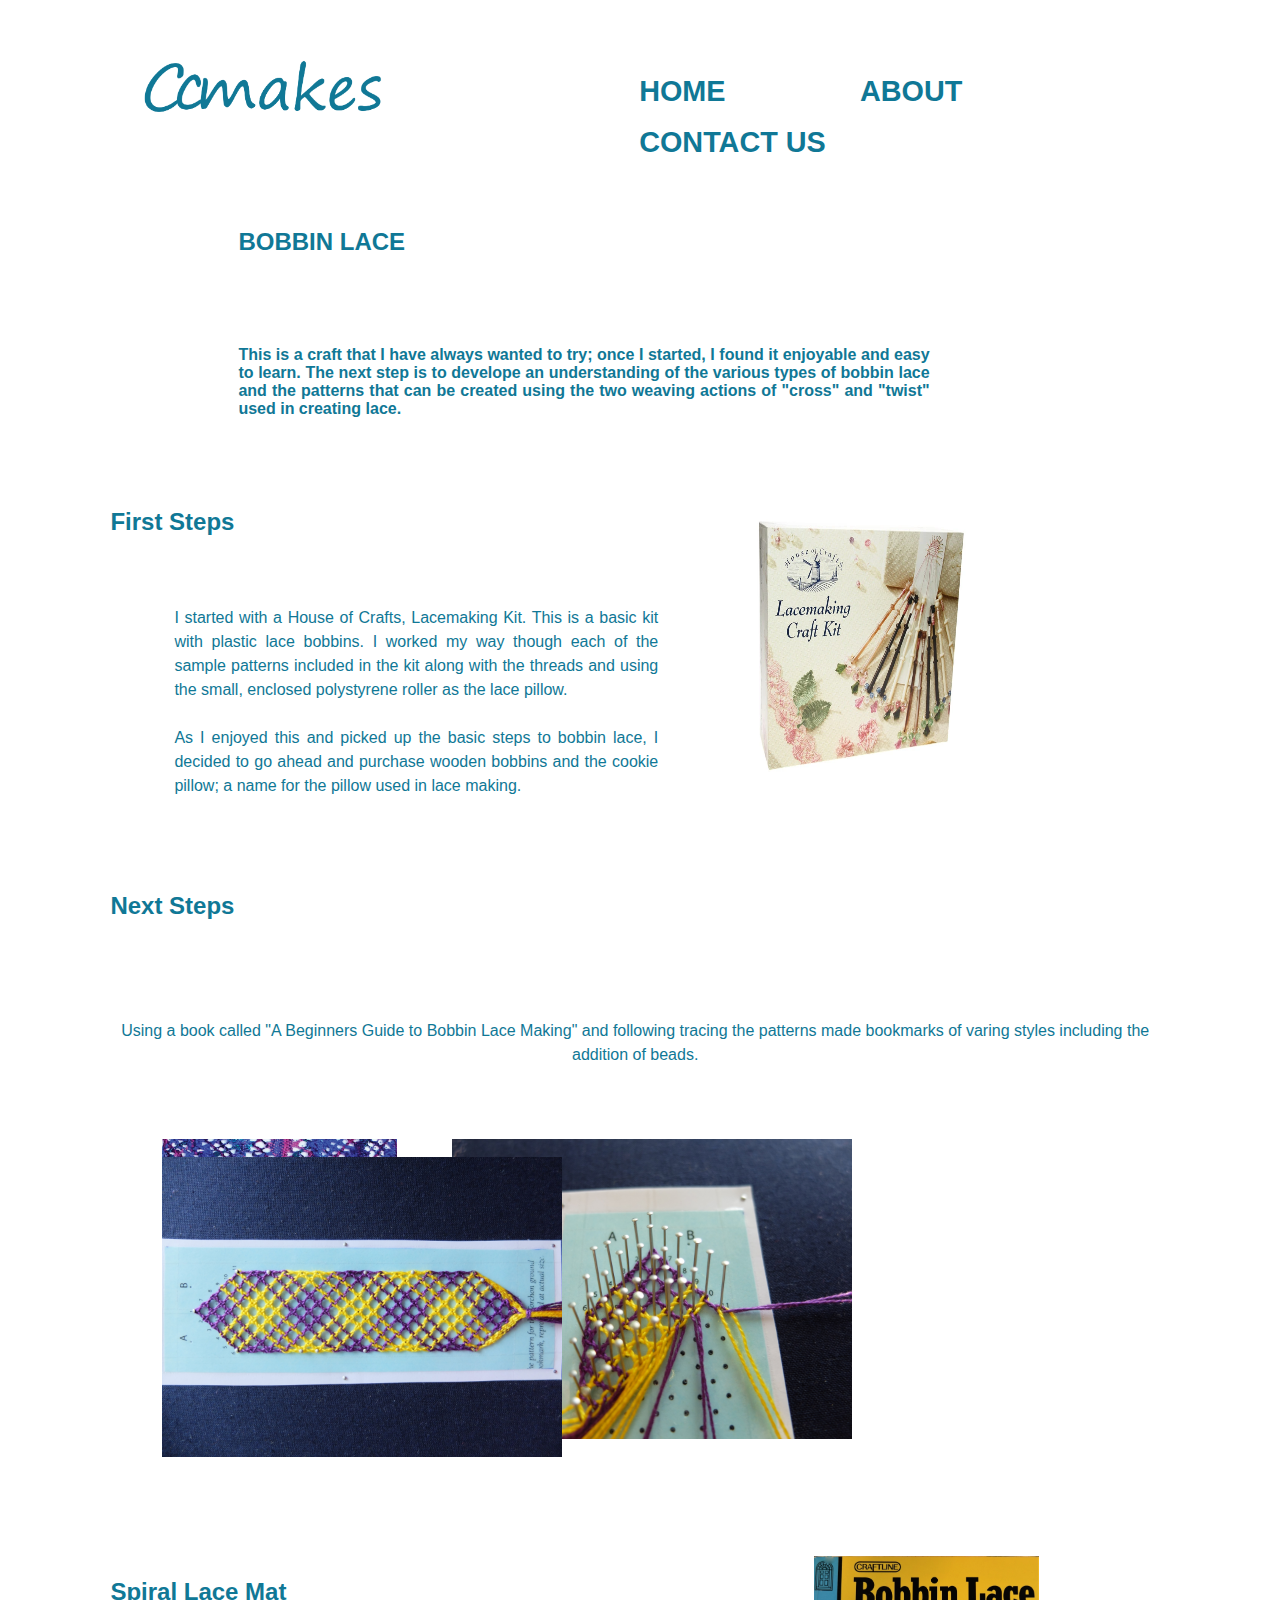
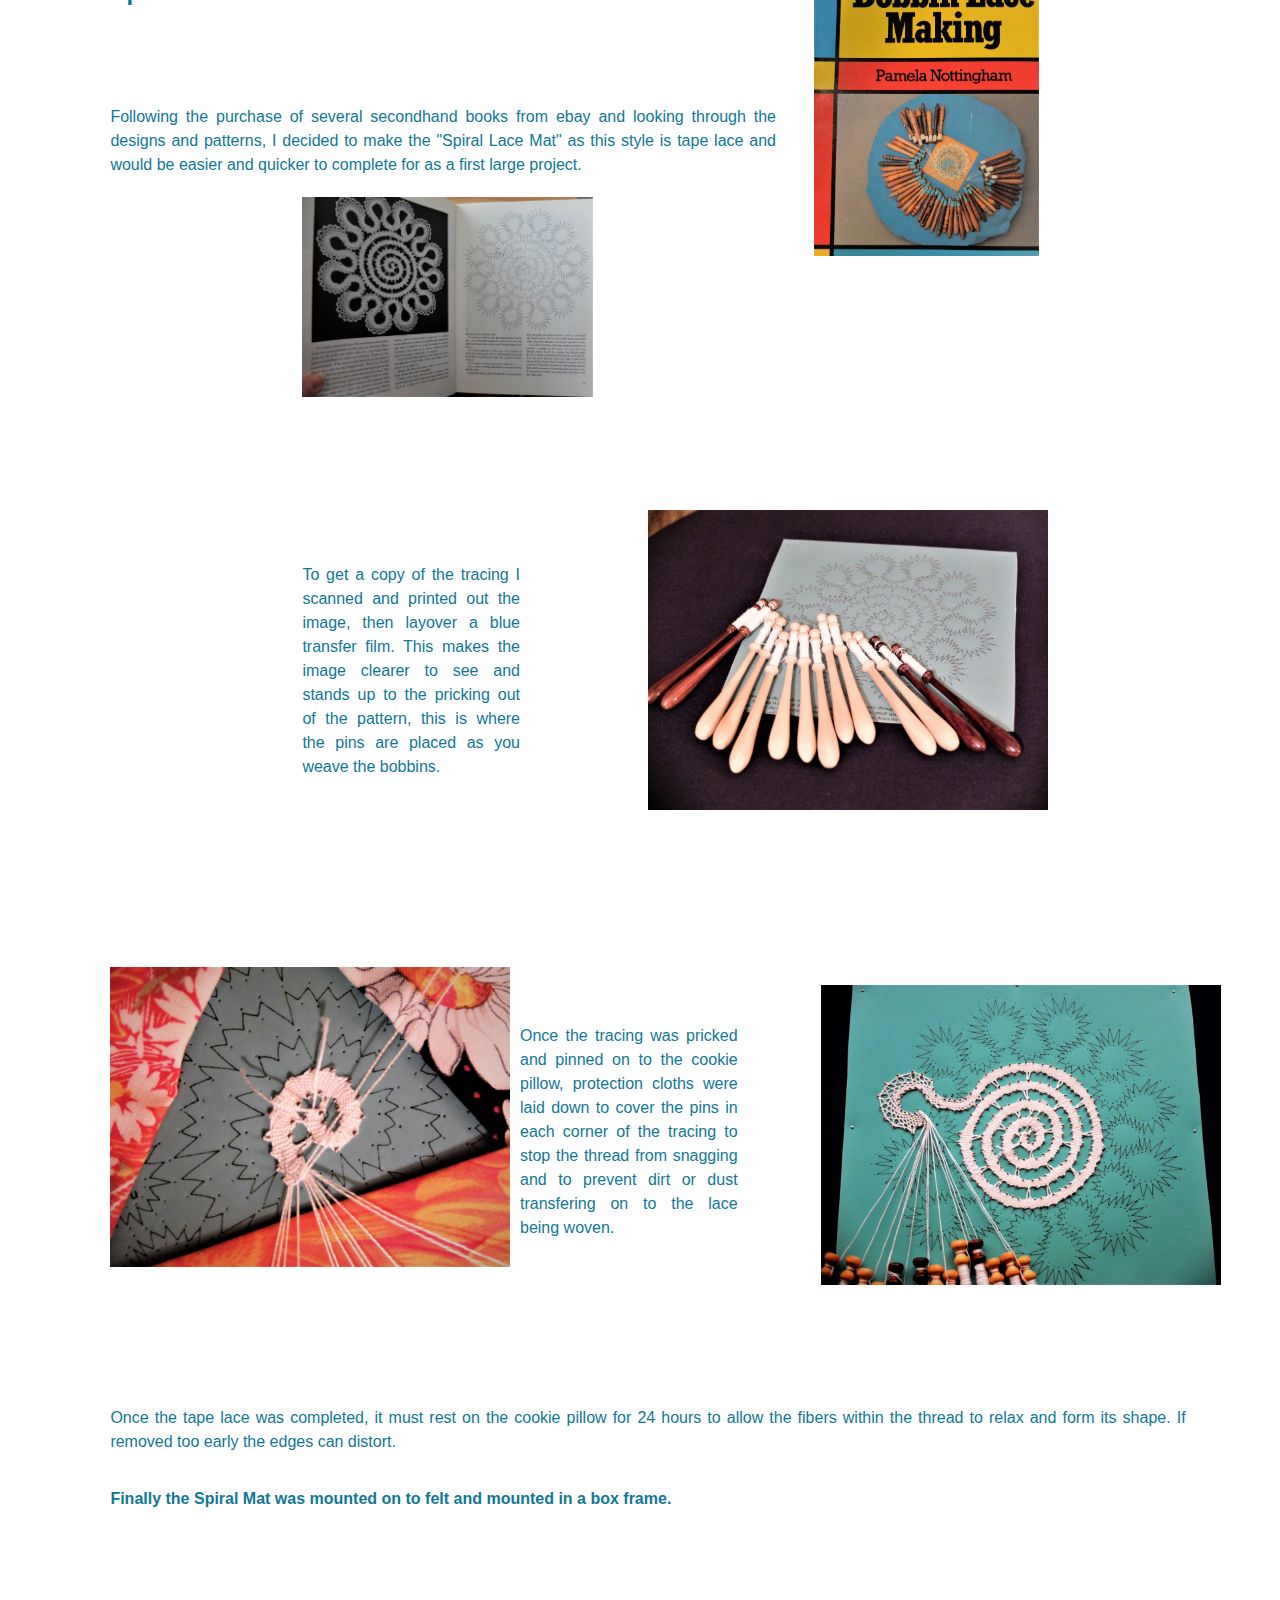
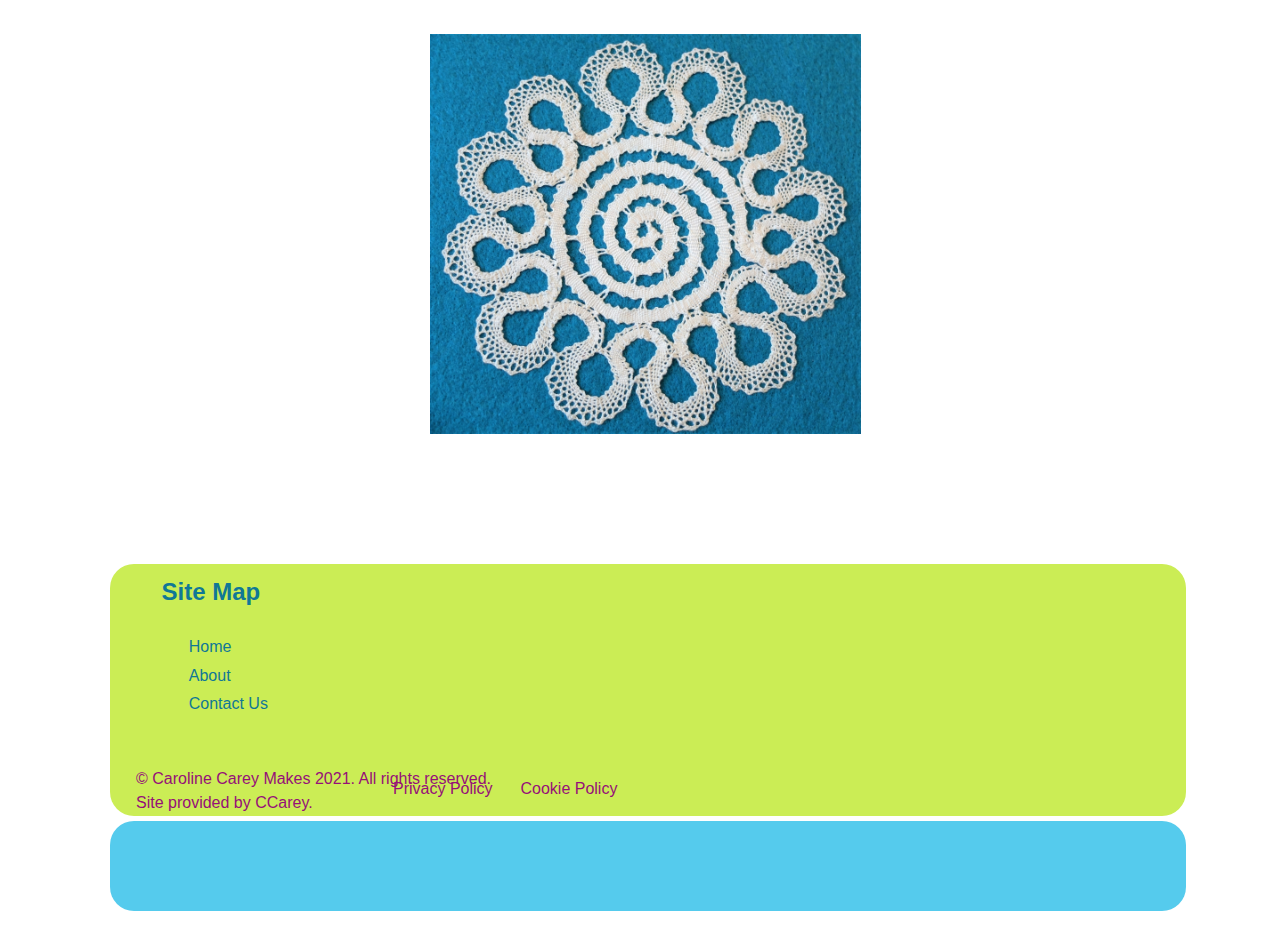
==== about.html @ 40db9cbb "Add files via upload" ====
<!DOCTYPE html>
<html lang="en">
<head>
    <meta charset="UTF-8">
    <meta http-equiv="X-UA-Compatible" content="IE=edge">
    <meta name="viewport" content="width=device-width, initial-scale=1.0">

    <link rel="stylesheet" href="about.css">


    <title>Caroline Carey Makes | About</title>
</head>
<body>

    <div class="header"> </div>

    <div class="menuwrap">
        <ol class="topnav">
            <li class="logo-left"><a href="index.html"> <img src="images\logo\ccmakes.png" alt="Caroline Carey Makes Home and Logo" height="76.35px", width=""> </a></li>
            <!-- <!img reduced 85% from 1595x509 px > -->
            <li class="nmenu"> <a href="index.html" class="nav"> Home </a></li>
            <li class="nmenu"> <a href="about.html" class="nav"> About </a></li>
            <li class="nmenu"> <a href="contact.html" class="nav"> Contact Us </a></li>
        </ol>
    </div class="menuwrap">

<div class="main">
    <div class="pg-indent">

<!-- <! Bobbin Lace page> -->
        
    <h1 class="BL-Title"> Bobbin Lace </h1>

    <h5 class="BL-Title">This is a craft that I have always wanted to try; once I started, I found it enjoyable and easy to learn.  The next step is to develope an understanding of the various types of bobbin lace and the patterns that can be created using the two weaving actions of "cross" and "twist" used in creating lace.</h5>

    <h2> First Steps </h2>

        <aside class="bl-intro"> <p>I started with a House of Crafts, Lacemaking Kit.  This is a basic kit with plastic lace bobbins.  I worked my way though each of the sample patterns included in the kit along with the threads and using the small, enclosed polystyrene roller as the lace pillow.<br> <br>As I enjoyed this and picked up the basic steps to bobbin lace, I decided to go ahead and purchase wooden bobbins and the cookie pillow; a name for the pillow used in lace making.</p>

            <img class="bl-intro" src="images\bobbin lace\LacemakingCraftKit.jpg" alt="image of House of Craft Lacemaking Craft Kit for beginners" height="300px" width="auto">

        </aside>


    <div class="nx-steps">

        <h2> Next Steps </h2>

        <p class="torchon">Using a book called "A Beginners Guide to Bobbin Lace Making" and following tracing the patterns made bookmarks of varing styles including the addition of beads.</p>

        <img class="t-img1" src="images\bobbin lace\torchon lace\9781844481088.jpg" alt="image of book A Beginner's Guide to Bobbin Lace by Gilian Dye and Adrienne Thunder" height="300px" width="">

        <img class="t-img2" src="images\bobbin lace\torchon lace\Optimized-torchon-lace-1.jpg" alt="image of torchon bookmark in the process of being made" height="300px" width="">

        <img class="t-img3" src="images\bobbin lace\torchon lace\Optimized-torchon-lace-2.jpg" alt="image of completed torchon bookmark pinned to cookie pillow for 24 hours rest before removal" height="300px" width="">

    </div>


    <div class="spiralmat">

        <h2 class="h-spmat"> Spiral Lace Mat </h2>

        <p class="bl-spmat">Following the purchase of several secondhand books from ebay and looking through the designs and patterns, I decided to make the "Spiral Lace Mat" as this style is tape lace and would be easier and quicker to complete for as a  first large project.</p>

        <img class="sp1" src="images\bobbin lace\spiral-mat\Optimized-img1-BL-spriral-mat.jpg" alt="image of bobbin lace making book by, Pamela Nottingham" height="300px" width="">

        <img class="sp2" src="images\bobbin lace\spiral-mat\Optimized-img2-BL-spiral-mat.jpg" alt="image of spiral mat and bobbin lace pattern to trace" height="200px" width="">
        
        <p class="bl-spmat2"> To get a copy of the tracing I scanned and printed out the image, then layover a blue transfer film.  This makes the image clearer to see and stands up to the pricking out of the pattern, this is where the pins are placed as you weave the bobbins. <p>

        <img class="sp3" src="images\bobbin lace\spiral-mat\Optimized-img3a-BL-spiral-mat.jpg" alt="image of traced spiral mat pricking and bobbins wound with thread" height="300px" width="">

        <p class="bl-spmat3"> Once the tracing was pricked and pinned on to the cookie pillow, protection cloths were laid down to cover the pins in each corner of the tracing to stop the thread from snagging and to prevent  dirt or dust transfering on to the lace being woven.</p>

        <img class="sp4" src="images\bobbin lace\spiral-mat\Optimized-img3b-BL-spiral-mat.jpg" alt="image of traced spiral mat pricking and bobbins wound with thread" height="300px" width="">

        <img class="sp5" src="images\bobbin lace\spiral-mat\Optimized-img4a-spiral-mat.jpg" alt="image of traced spiral mat pricking and bobbins wound with thread" height="300px" width="">

        <p class="bl-spmat-end">Once the tape lace was completed, it must rest on the cookie pillow for 24 hours to allow the fibers within the thread to relax and form its shape.  If removed too early the edges can distort.</p> <h5>Finally the Spiral Mat was mounted on to felt and mounted in a box frame.</h5>

        <img class="sp6" src="images\bobbin lace\spiral-mat\Optimized-img5a-spiral-mat.jpg" alt="image of traced spiral mat pricking and bobbins wound with thread" height="400px" width="">

        </div>

<!-- <--<! footer> -->

<div class="footerbreak"> </div>

    <div class="footermain">
        <h4>Site Map</h4>
            <ul class="footernav">
                <li class="footer-nav"> <a href="index.html" class="footer-nav"> Home </a> </li>
                <li class="footer-nav"> <a href="about.html" class="footer-nav"> About </a> </li>
                <li class="footer-nav"> <a href="contact.html" class="footer-nav">Contact Us </a> </li>
            </ul> 
    </div class="footermain">

    <div class="footerlower">
        <p class="legal">&copy; Caroline Carey Makes 2021.  All rights reserved.<br>Site provided by CCarey.</p>

        <table class="legal">
            <tr>
                <td></td>
                <td></td>
                <td a href="/legals-footer/privacy.html" targets="_blank" class="legalnav"> Privacy Policy </a></td>
                <td a href="/legals-footer/cookie_policy" targets="_blank" class="legalnav"> Cookie Policy </a></td>
            </tr>
        </table>
    </div class="footerlower">
    
</div class="pg-indent">

</div class="main">

</body>
</html>
---- about.css ----
body {
    display: flexbox;
    height: auto;
    width: 100%;
    background-color: none;
    flex-direction: column;
    align-items: center;
    overflow-y: auto; overflow-x:auto;
}      

h1 {
    font-size: 1.5em; font-weight:bold;
    font-family: 'Segoe Script', 'Segoe UI', Arial, Helvetica, sans-serif;
    font-style: normal; text-align: left;
    color: #107896; 
    text-transform: uppercase; text-decoration: none;
}

h2 {
    font-size: 1.5em; font-weight:normal;
    font-family: 'Segoe Script', 'Segoe UI', Arial, Helvetica, sans-serif;
    font-style: normal; text-align: left;
    color: #107896; font-weight: bold;
    text-decoration: none;
}

h3 {
    font-size: 1.3em; font-weight: bold;
    font-family: 'Segoe Script', 'Segoe UI', Arial, Helvetica, sans-serif;
    font-style: normal; text-align: left;
    color: #107896;
}

h4 {
    font-size: 1.5em; font-weight: bold;
    font-family: 'Segoe Script', 'Segoe UI', Arial, Helvetica, sans-serif;
    font-style: normal; text-align: left;
    color: #107896;
}

h5 {
    font-family: 'Segoe UI', Tahoma, Geneva, Verdana, sans-serif;
    font-size: 1em; font-weight:700;
    color: #107896; text-align:justify;
}

p {
    font-family: 'Segoe UI', Arial, Helvetica, sans-serif;
    color: #107896; text-align: justify;
    line-height: 1.5em;
}

.header {
    width: 95%;
    margin-top: 1.5vh;
    margin-left: auto; margin-right: auto;
    height: 0.5vh;
    background-color: none;
}

.menuwrap {    
    width: 100%;
    height: 15vh;
    margin-top: 1.5vh; margin-bottom: 1.5vh;
    padding-top: 1vh; padding-bottom: 1vh;
    background-color: #fff;
}

.topnav a {
    display: flexbox;
    flex-direction:row;
    background-position: center;
    background-color: none;
    font-family: 'Segoe Script', Segoe UI, Arial, Helvetica, sans-serif;
    font-style:normal;
    color: #107896;
    text-decoration: none;
    align-content:flex-start;
}

.logo-left:hover {
	transform: scale(1.4);
    transition: transform 1s;
    align-content: center;
}

.logo-left {
    margin-top: -0.625vh;
    margin-left: 5vw;
    margin-right: 10vw;
}

.nav {
    margin-left: 0.5vw; margin-right: 0.5vw;
    padding-left: 0.5vw; padding-right: 0.5vw;
}

.nmenu {
    margin-top: 2vh;
    font-size: 1.8em; font-weight: bold;
    font-family: 'Segoe Script', Segoe UI, Arial, Helvetica, sans-serif;
    font-style:normal;
    color: #107896;
    text-transform: uppercase;
    text-align: center;
    float: inline-start;
}

ol.topnav li.logo-left {
    float: left; 
}
    
ol.topnav {
    list-style-type: none;
    background-color: none;
    text-align: center;
}
      
ol.topnav li {
    float: left;
}
      
ol.topnav li a {
    color: #107896;
    text-align: left;
    padding-bottom: 1.75vh; padding-left: 1vw; padding-right: 1vw;
    text-decoration: none;
}
       
@media screen and (max-width: 239px) {
    ol.topnav li.right, 
    ol.topnav li {float: none;}
}
    
.nav-logo img {
    max-width: 100%;
}
    
.nav:hover {
    color: #961078; font-weight: 400;
    font-style: italic;
}

.main {
    height: auto;
    width: 100%;
    margin-top: 2vh;
    padding-top: 1vh; padding-bottom: 1vh;
}

.pg-indent {
	margin-left: 8vw; margin-right: 8vw;
}

.BL-Title {
    display: flexbox;
    margin-left: 10vw; margin-right: 20vw;
    margin-bottom: 10vh;
}

.bl-intro {
    display:inline-flexbox;
    width: 45%;
    padding-top: 1vh; padding-bottom: 1vh;
    padding-right: 2vw;
    margin-top: 5vh; margin-bottom: 2.5vh;
    margin-left: 5vw;
}

.bl-intro img {
    max-width: 100%;
    margin-top: -39vh; margin-bottom: 2.5vh;
    margin-left: 45vw;
    padding-top: 1vh; padding-bottom: 1vh;
    transition: transform 1s;
}

.bl-intro img:hover {
	transform: scale(1.3);
}

.nx-steps {
    display: inline-flexbox;
    width: auto;
    height: auto;
    padding-top: 1vh; padding-bottom: 1vh;
    padding-right: 2vw;
    margin-top: 2.5vh; margin-bottom: 2.5vh;
    margin-left: auto;
}

.torchon {
    display: flexbox;
    text-align: center;
    width: auto;
    padding-top: 1vh; padding-bottom: 1vh;
    margin-top: 10vh; margin-bottom: 5vh;
}
.t-img1 {
    display: flexbox;
    padding-top: 1vh; padding-bottom: 1vh;
    margin-top: 1vh; margin-bottom: 1vh;
    margin-left: 4vw;
    transition: transform 1s;
}

.t-img1:hover {
	transform: scale(1.2);
}

.t-img2 {
    display: flexbox;
    padding-top: 1vh; padding-bottom: 1vh;
    margin-top: -75vh; margin-bottom: 1vh;
    margin-left: 4vw;
    transition: transform 1s;
}

.t-img2:hover {
	transform: scale(1.2);
}

.t-img3 {
    display: flexbox;
    padding-top: 1vh; padding-bottom: 1vh;
    margin-top: -75vh; margin-bottom: 1vh;
    margin-left: 4vw;
	transition: transform 1s;
}

.t-img3:hover {
	transform: rotate(90deg) scale(1.2);
}

.h-spmat {
    margin-top: 10vh; margin-bottom: 5vh;
}

.bl-spmat {
    display: inline-flexbox;
    width: auto;
    padding-top: 1vh; padding-bottom: 1vh;
    padding-right: 2vw;
    margin-top: 10vh; margin-bottom: 2.5vh;
    margin-left: 0; margin-right: 30vw ;       
}

.sp1 {
    display: flexbox;
    padding-top: 1vh; padding-bottom: 1vh;
    margin-top: -29vh; margin-bottom: 1vh;
    margin-left: 55vw;
    transition: transform 1s;
}

.sp1:hover {
	transform: scale(1.2);
}

.sp2 {
    display: flexbox;
    padding-top: 1vh; padding-bottom: 1vh;
    margin-top: -10vh; margin-bottom: 1vh;
    margin-left: 15vw;
    transition: transform 1s;
}

.sp2:hover {
	transform: scale(1.6);
}

.bl-spmat2 {
    display: inline-flexbox;
    width: auto;
    padding-top: 1vh; padding-bottom: 1vh;
    padding-right: 2vw;
    margin-top: 15vh; margin-bottom: 2.5vh;
    margin-left: 15vw; margin-right: 50vw;       
}

.sp3 {
    display: flexbox;
    padding-top: 1vh; padding-bottom: 1vh;
    margin-top: -45vh; margin-bottom: 1vh;
    margin-left: 42vw;
    transition: transform 1s;
}

.sp3:hover {
	transform: scale(1.4);
}

.bl-spmat3 {
    display: inline-flexbox;
    width: auto;
    height: auto;
    padding-top: 1vh; padding-bottom: 1vh;
    padding-right: 0vw;
    margin-top: 20vh; margin-bottom: 2.5vh;
    margin-left: 32vw; margin-right: 35vw;       
}

.sp4 {
    display: flexbox;
    padding-top: 1vh; padding-bottom: 1vh;
    margin-top: -45vh; margin-bottom: 1vh;
    margin-left: 0vw;
    transition: transform 1s;
}

.sp4:hover {
	transform: scale(1.4);
}

.sp5 {
    display: flexbox;
    padding-top: 1vh; padding-bottom: 1vh;
    margin-top: -40vh; margin-bottom: 1vh;
    margin-left: 55.5vw;
    transition: transform 1s;
}

.sp5:hover {
	transform: scale(1.4);
}

.bl-spmat-end {
    display: inline-flexbox;
    width: auto;
    height: auto;
    padding-top: 1vh; padding-bottom: 1vh;
    padding-right: 0vw;
    margin-top: 10vh; margin-bottom: 2.5vh;
    margin-left: 0vw; margin-right: 0vw;       
}

.sp6 {
    display:flexbox;
    padding-top: 1vh; padding-bottom: 1vh;
    margin-top: 10vh; margin-bottom: 10vh;
    margin-left: 25vw; margin-right: 25vw;
    transition: transform 1s;row
}

.sp6:hover {
	transform: scale(1.5);
}
/* @media screen (min-width: 380px) {
    lp-images {  
}
} */
--------------------------------------------


/* .features p {
    display: inline-flexbox;
    width: auto;
    margin-top: 2.5vh; margin-bottom: 0vh;
    margin-left: 40vw;  margin-right: 2vw;
    padding-left: 2vw;
    padding-top: 2vw; padding-bottom: 2vw;   
} */

ul {
    list-style-type: square;
    list-style-position: outside;
    padding-left: 1.5vw;
}

ul li {
    padding-bottom: 1.2vh;
    margin-left: 0vw;
}

li {
    padding-left: 1.5vw;
    margin-left: 6vw;
}

li::before {
    padding-bottom: 0.3em;
}

.features ul li {
    padding-bottom: 1.5vh;
    margin-left: 1vw;
    padding-left: 2vw; padding-right: 2vw;
}

.features ul {
    display: flexbox;
    width: auto;
    margin-top:0vh; margin-bottom: 3vh;
    margin-left: 40vw;  margin-right: 2vw;
    padding-left: 2vw;
    padding-top: 0vw; padding-bottom: 2vw; 
    font-family: 'Segoe UI', Tahoma, Geneva, Verdana, sans-serif;
    font-size: 1em; font-weight: 400;
    color: #107896;
    text-align:justify;    text-align:justify;
}

.intro ul {
    columns: 2;
    -webkit-columns: 2;
    -moz-columns: 2;
    width: auto;
    height: 19vh;
    padding-top: 0.5vh; padding-bottom: 0.5vh;
    padding-left: 2vw; padding-right: 4vw;
    margin-top: 1.5vh; margin-bottom: 1.5vh;
    font-family: 'Segoe UI', Arial, Helvetica, sans-serif;
    font-size: 1em; font-weight: 400;
    color: #107896; text-align: justify;
}

.footerbreak {
    display: flexbox;
    width: 100%;
    margin-top: 3vh; margin-bottom: 0vh;
    /* margin-left: auto; margin-right: auto; */
    height: 28vh;
    background-color: #cbed55;
    border-radius: 1.5em;
}

.footermain {
    display: flexbox;  
    width: 95%;
    margin-top:-30vh; margin-bottom: 3vh;
    /* margin-left: auto;  margin-right: auto; */
    padding-top: 0vw; padding-bottom: 0vw; 
    height: 29vh;
    font-family: 'Segoe UI', Arial, Helvetica, sans-serif;
    font-size: 1em; font-weight: 400;
    color: #107896; text-align: justify;
}

.footermain h4 {
    padding-left: 4vw;
}

.footer-nav {
    padding-left: 1.5vw;
    text-decoration: none; list-style-type: none;
    list-style-position: outside;
    color: #107896;
}

.footer-nav:hover {
    font-size: 1.2em; font-weight: 400;
    color: #961078;
    font-style: italic;
}

.footerlower {
    display: flexbox;
    align-items:flex-start;
    width: 100%;
    height: 10vh;
    margin-top: -5vh; margin-bottom: auto;
    padding-top: 0vh; padding-bottom: 0vh; padding-left: 0vw;
    list-style-type: none; align-content: space-between;
    text-decoration: none;
    background-color: #55cbed;
    border-radius: 1.5em;
}

.legal {
    display: flexbox;
    /* align-content:space-bet */
    width: 95%;
    text-decoration: none;
    padding-top: 1vh;
    padding-left: 2vw;
    font-family: 'Segoe Script', 'Segoe UI', Arial, Helvetica, sans-serif;
    font-size: 1em; font-weight: 400;
    color: #961078;
    text-align: left;
    margin-top: -7vh;
    table-layout: fixed;
    width: 50%;
    white-space: nowrap;
}

.legal td {
    white-space: nowrap;
}

.legalnav {
    align-content:flex-start;
    text-decoration: none;
    padding-left: 0vw;
    font-family: 'Segoe Script', 'Segoe UI', Arial, Helvetica, sans-serif;
    font-size: 1em; font-weight: 400;
    color: #961078;   
}

.legalnav:hover {
    font-size: 1.1em; font-weight: 500;
    color: #cbed55;
    font-style: italic;
}
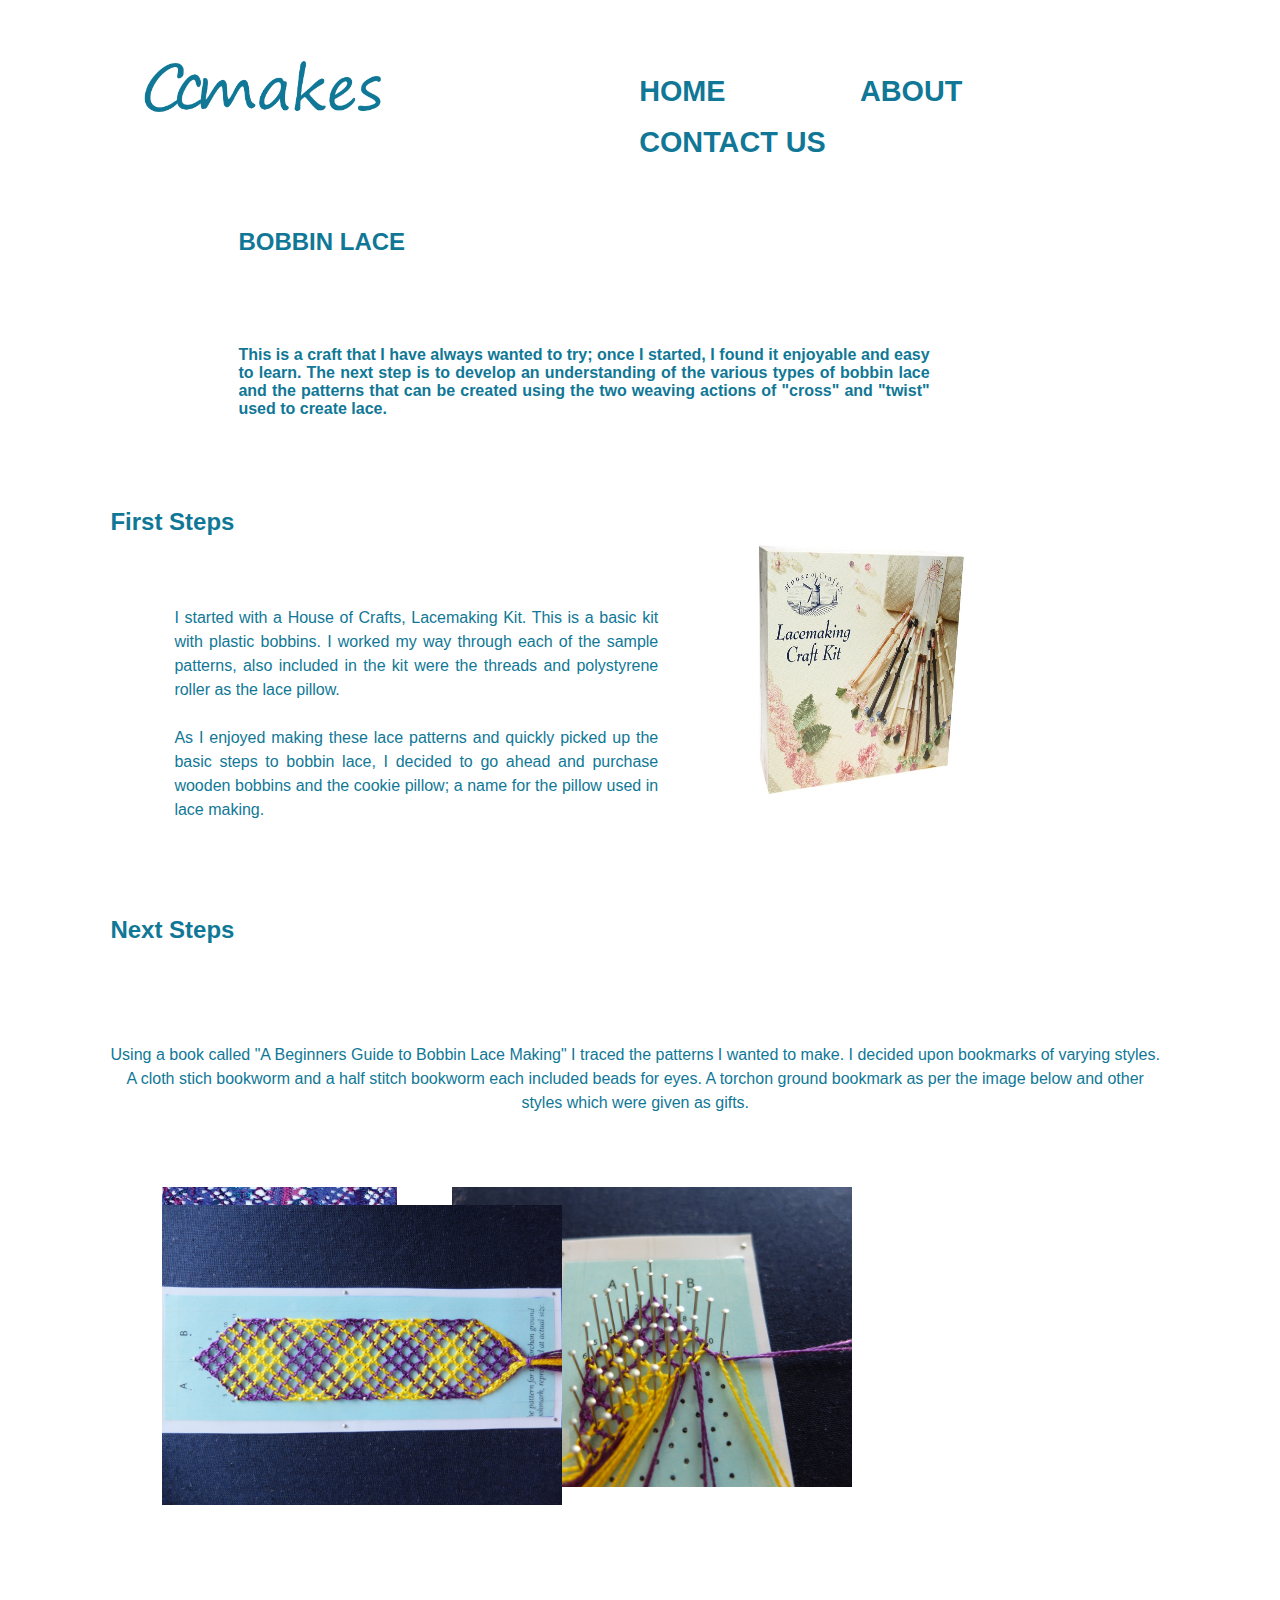
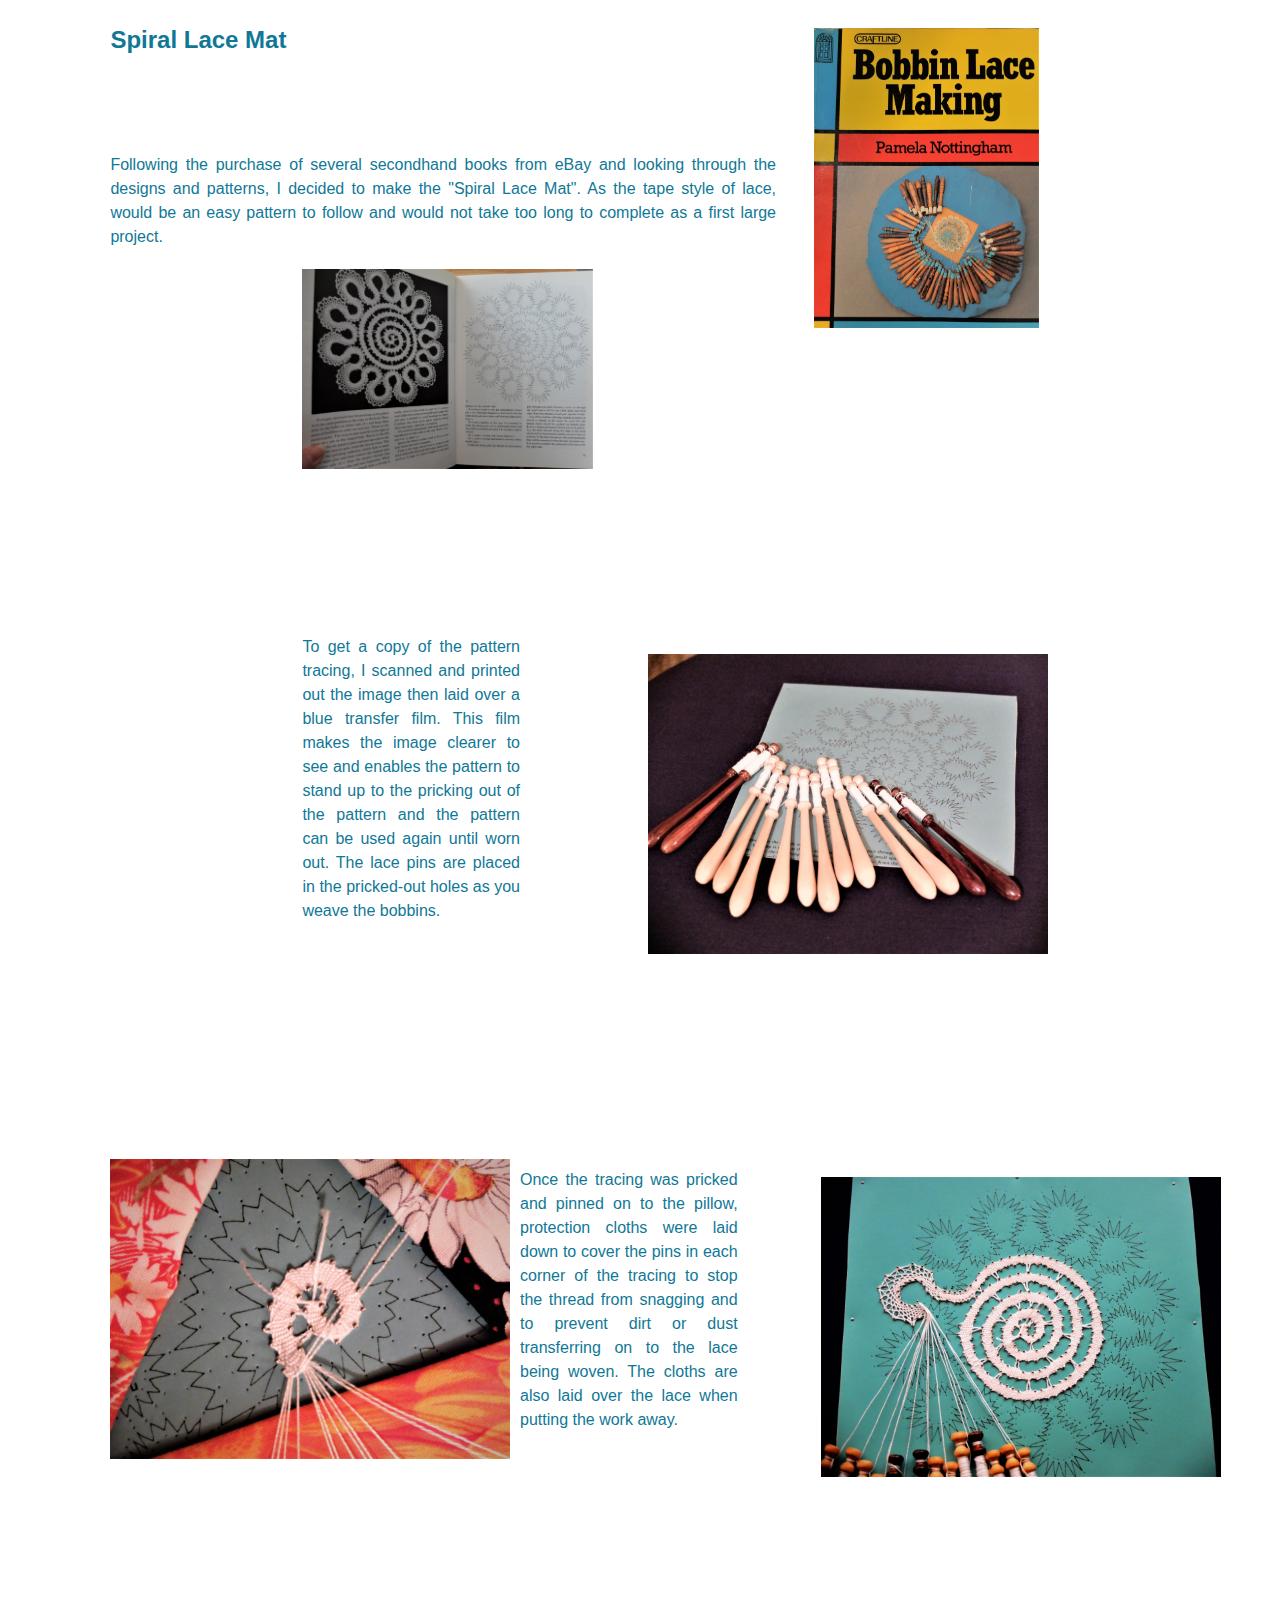
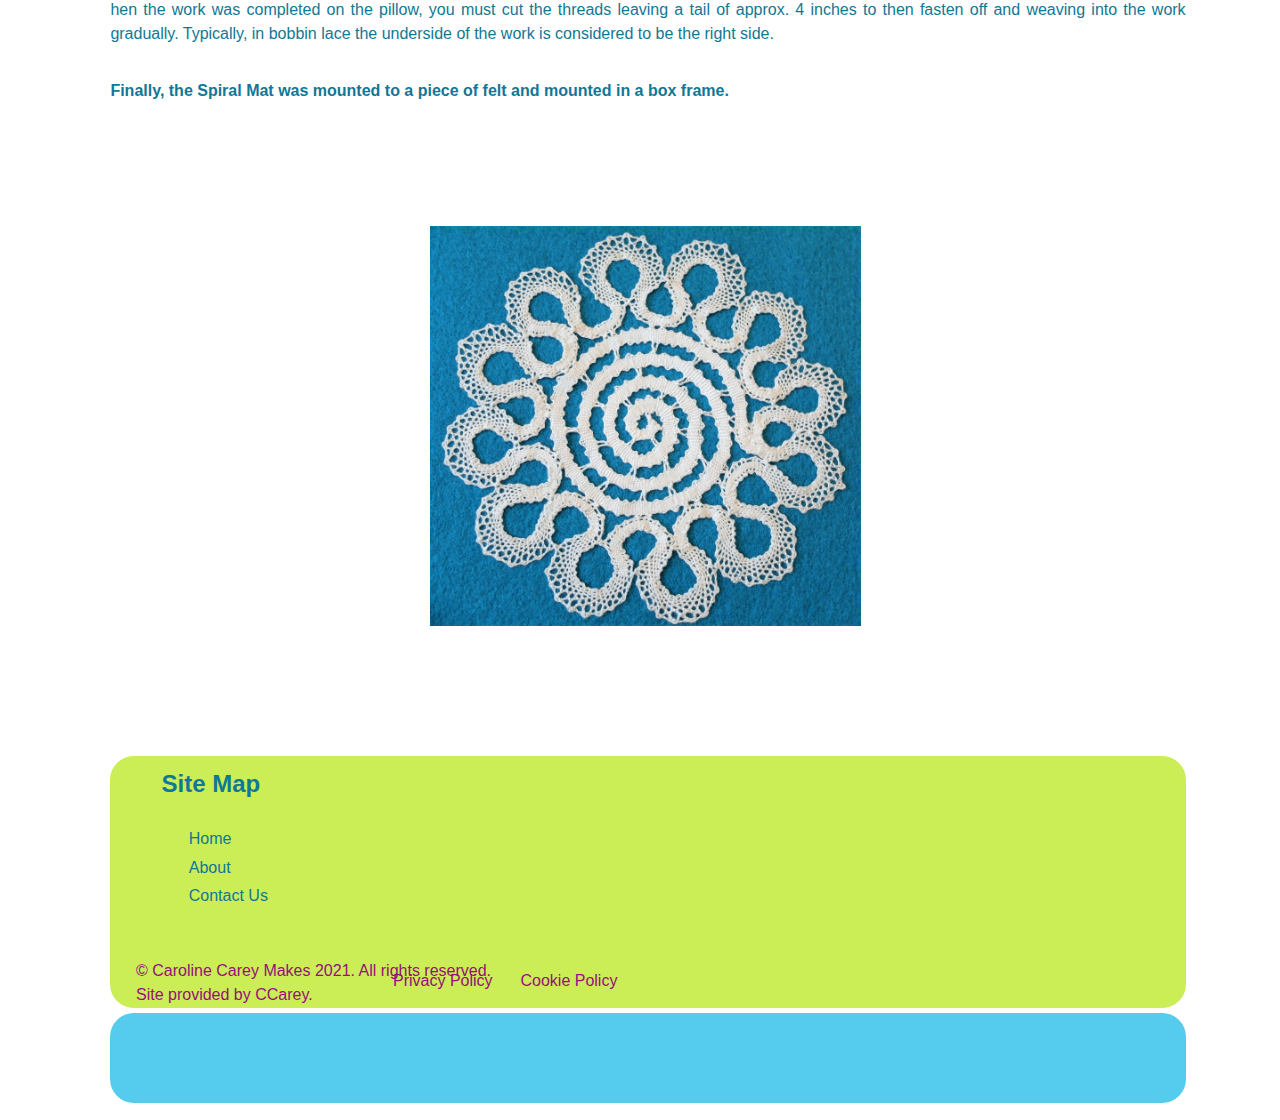
==== commit afe619da: "Update about.html" ====
--- a/about.html
+++ b/about.html
@@ -31,11 +31,11 @@
         
     <h1 class="BL-Title"> Bobbin Lace </h1>
 
-    <h5 class="BL-Title">This is a craft that I have always wanted to try; once I started, I found it enjoyable and easy to learn.  The next step is to develope an understanding of the various types of bobbin lace and the patterns that can be created using the two weaving actions of "cross" and "twist" used in creating lace.</h5>
+    <h5 class="BL-Title">This is a craft that I have always wanted to try; once I started, I found it enjoyable and easy to learn.  The next step is to develop an understanding of the various types of bobbin lace and the patterns that can be created using the two weaving actions of "cross" and "twist" used to create lace.</h5>
 
     <h2> First Steps </h2>
 
-        <aside class="bl-intro"> <p>I started with a House of Crafts, Lacemaking Kit.  This is a basic kit with plastic lace bobbins.  I worked my way though each of the sample patterns included in the kit along with the threads and using the small, enclosed polystyrene roller as the lace pillow.<br> <br>As I enjoyed this and picked up the basic steps to bobbin lace, I decided to go ahead and purchase wooden bobbins and the cookie pillow; a name for the pillow used in lace making.</p>
+        <aside class="bl-intro"> <p>I started with a House of Crafts, Lacemaking Kit.  This is a basic kit with plastic bobbins. I worked my way through each of the sample patterns, also included in the kit were the threads and polystyrene roller as the lace pillow.<br> <br>As I enjoyed making these lace patterns and quickly picked up the basic steps to bobbin lace, I decided to go ahead and purchase wooden bobbins and the cookie pillow; a name for the pillow used in lace making.</p>
 
             <img class="bl-intro" src="images\bobbin lace\LacemakingCraftKit.jpg" alt="image of House of Craft Lacemaking Craft Kit for beginners" height="300px" width="auto">
 
@@ -46,13 +46,13 @@
 
         <h2> Next Steps </h2>
 
-        <p class="torchon">Using a book called "A Beginners Guide to Bobbin Lace Making" and following tracing the patterns made bookmarks of varing styles including the addition of beads.</p>
+        <p class="torchon">Using a book called "A Beginners Guide to Bobbin Lace Making"  I traced the patterns I wanted to make.  I decided upon bookmarks of varying styles.  A cloth stich bookworm and a half stitch bookworm each included beads for eyes. A torchon ground bookmark as per the image below and other styles which were given as gifts.</p>
 
         <img class="t-img1" src="images\bobbin lace\torchon lace\9781844481088.jpg" alt="image of book A Beginner's Guide to Bobbin Lace by Gilian Dye and Adrienne Thunder" height="300px" width="">
 
         <img class="t-img2" src="images\bobbin lace\torchon lace\Optimized-torchon-lace-1.jpg" alt="image of torchon bookmark in the process of being made" height="300px" width="">
 
-        <img class="t-img3" src="images\bobbin lace\torchon lace\Optimized-torchon-lace-2.jpg" alt="image of completed torchon bookmark pinned to cookie pillow for 24 hours rest before removal" height="300px" width="">
+        <img class="t-img3" src="images\bobbin lace\torchon lace\Optimized-torchon-lace-2.jpg" alt="image of completed torchon bookmark pinned to cookie pillow prior to removal" height="300px" width="">
 
     </div>
 
@@ -61,25 +61,26 @@
 
         <h2 class="h-spmat"> Spiral Lace Mat </h2>
 
-        <p class="bl-spmat">Following the purchase of several secondhand books from ebay and looking through the designs and patterns, I decided to make the "Spiral Lace Mat" as this style is tape lace and would be easier and quicker to complete for as a  first large project.</p>
+        <p class="bl-spmat">Following the purchase of several secondhand books from eBay and looking through the designs and patterns, I decided to make the "Spiral Lace Mat".  As the tape style of lace, would be an easy pattern to follow and would not take too long to complete as a first large project.</p>
 
         <img class="sp1" src="images\bobbin lace\spiral-mat\Optimized-img1-BL-spriral-mat.jpg" alt="image of bobbin lace making book by, Pamela Nottingham" height="300px" width="">
 
         <img class="sp2" src="images\bobbin lace\spiral-mat\Optimized-img2-BL-spiral-mat.jpg" alt="image of spiral mat and bobbin lace pattern to trace" height="200px" width="">
         
-        <p class="bl-spmat2"> To get a copy of the tracing I scanned and printed out the image, then layover a blue transfer film.  This makes the image clearer to see and stands up to the pricking out of the pattern, this is where the pins are placed as you weave the bobbins. <p>
+        <p class="bl-spmat2"> To get a copy of the pattern tracing, I scanned and printed out the image then laid over a blue transfer film. This film makes the image clearer to see and enables the pattern to stand up to the pricking out of the pattern and the pattern can be used again until worn out.  The lace pins are placed in the pricked-out holes as you weave the bobbins.<p>
 
-        <img class="sp3" src="images\bobbin lace\spiral-mat\Optimized-img3a-BL-spiral-mat.jpg" alt="image of traced spiral mat pricking and bobbins wound with thread" height="300px" width="">
+        <img class="sp3" src="images\bobbin lace\spiral-mat\Optimized-img3a-BL-spiral-mat.jpg" alt="image of traced spiral mat pricked out and bobbins wound with thread" height="300px" width="">
 
-        <p class="bl-spmat3"> Once the tracing was pricked and pinned on to the cookie pillow, protection cloths were laid down to cover the pins in each corner of the tracing to stop the thread from snagging and to prevent  dirt or dust transfering on to the lace being woven.</p>
+        <p class="bl-spmat3"> Once the tracing was pricked and pinned on to the pillow, protection cloths were laid down to cover the pins in each corner of the tracing to stop the thread from snagging and to prevent dirt or dust transferring on to the lace being woven.  The cloths are also laid over the lace when putting the work away.</p>
 
-        <img class="sp4" src="images\bobbin lace\spiral-mat\Optimized-img3b-BL-spiral-mat.jpg" alt="image of traced spiral mat pricking and bobbins wound with thread" height="300px" width="">
+        <img class="sp4" src="images\bobbin lace\spiral-mat\Optimized-img3b-BL-spiral-mat.jpg" alt="image of process of lace making with protection cloths" height="300px" width="">
 
-        <img class="sp5" src="images\bobbin lace\spiral-mat\Optimized-img4a-spiral-mat.jpg" alt="image of traced spiral mat pricking and bobbins wound with thread" height="300px" width="">
+        <img class="sp5" src="images\bobbin lace\spiral-mat\Optimized-img4a-spiral-mat.jpg" alt="image of spiral mat with central part of pattern complete and start of outside section" height="300px" width="">
 
-        <p class="bl-spmat-end">Once the tape lace was completed, it must rest on the cookie pillow for 24 hours to allow the fibers within the thread to relax and form its shape.  If removed too early the edges can distort.</p> <h5>Finally the Spiral Mat was mounted on to felt and mounted in a box frame.</h5>
+        <p class="bl-spmat-end"> hen the work was completed on the pillow, you must cut the threads leaving a tail of approx. 4 inches to then fasten off and weaving into the work gradually.  Typically, in bobbin lace the underside of the work is considered to be the right side.</p> 
+        <h5>Finally, the Spiral Mat was mounted to a piece of felt and mounted in a box frame.</h5>
 
-        <img class="sp6" src="images\bobbin lace\spiral-mat\Optimized-img5a-spiral-mat.jpg" alt="image of traced spiral mat pricking and bobbins wound with thread" height="400px" width="">
+        <img class="sp6" src="images\bobbin lace\spiral-mat\Optimized-img5a-spiral-mat.jpg" alt="image of completed Spiral Mat using white thread in the style of tape lace mounted on a piece of turquoise felt" height="400px" width="">
 
         </div>
 
@@ -114,4 +115,4 @@
 </div class="main">
 
 </body>
-</html>+</html>
